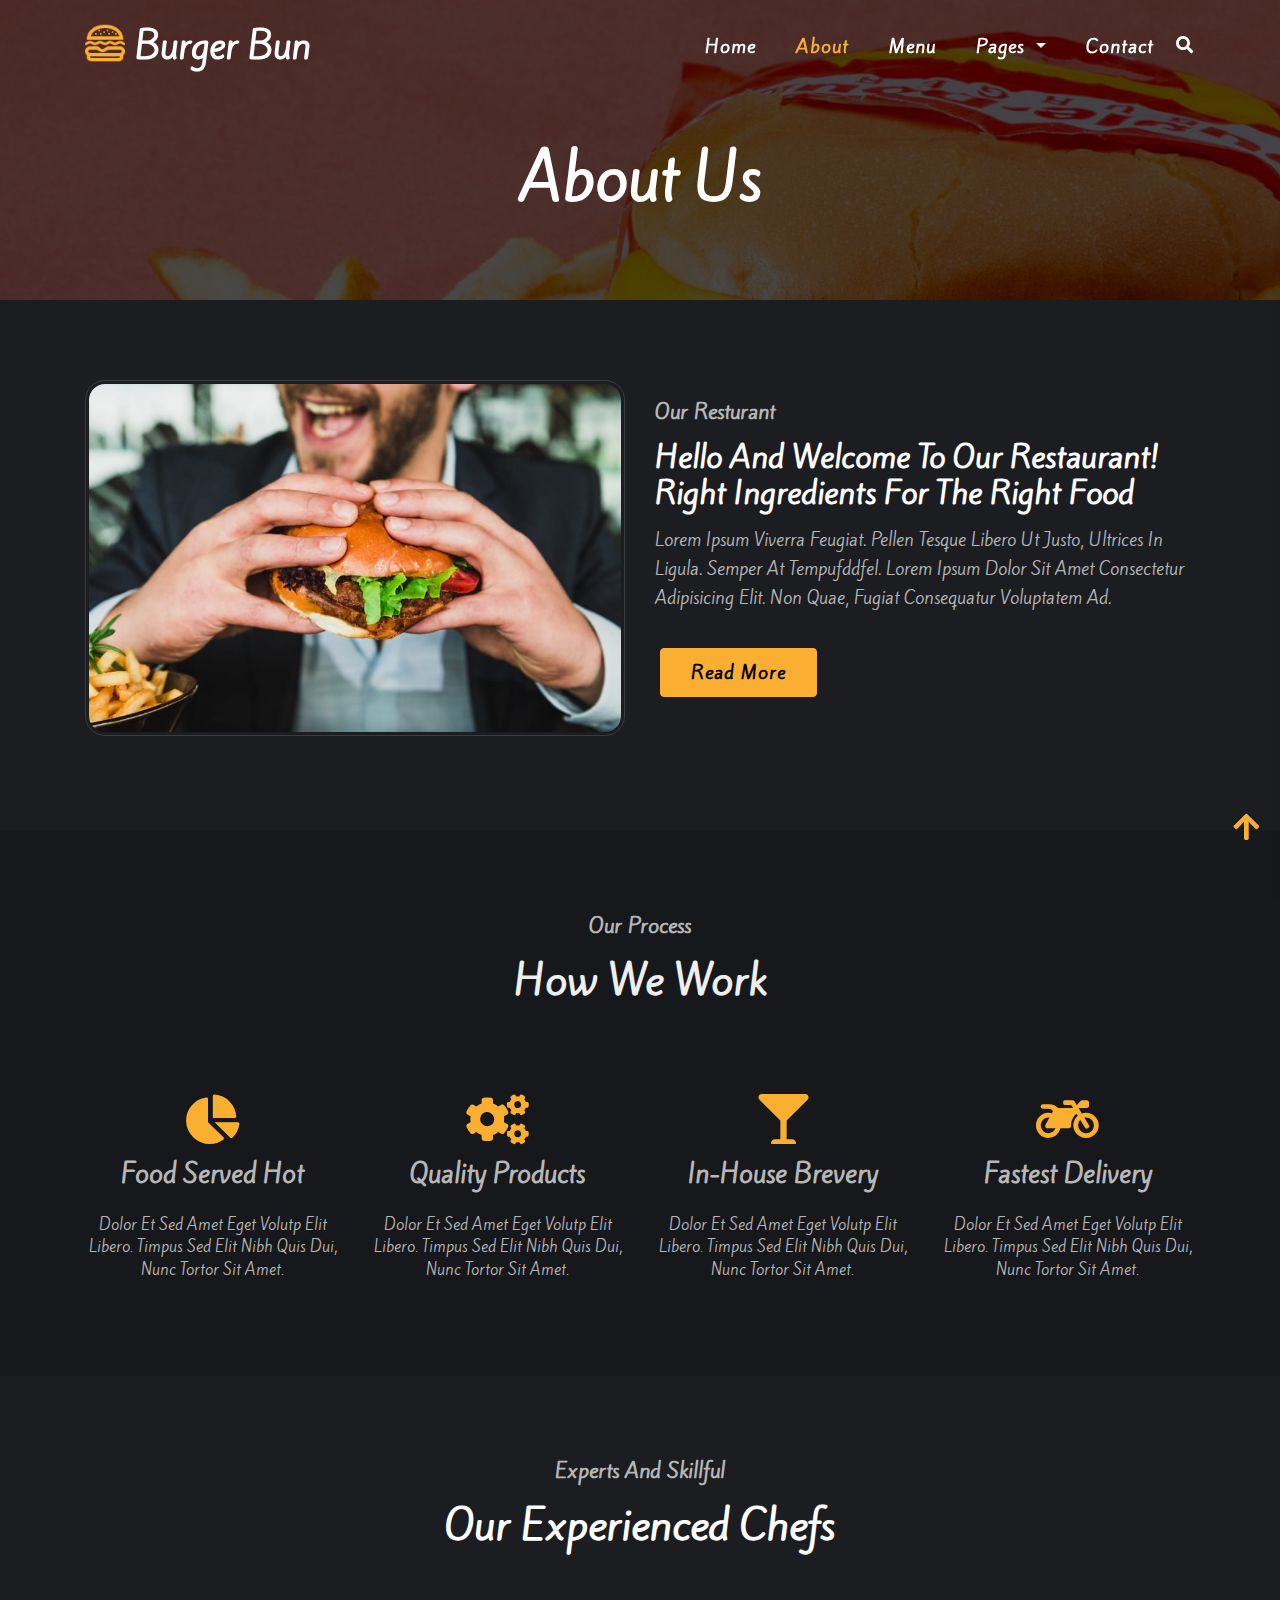
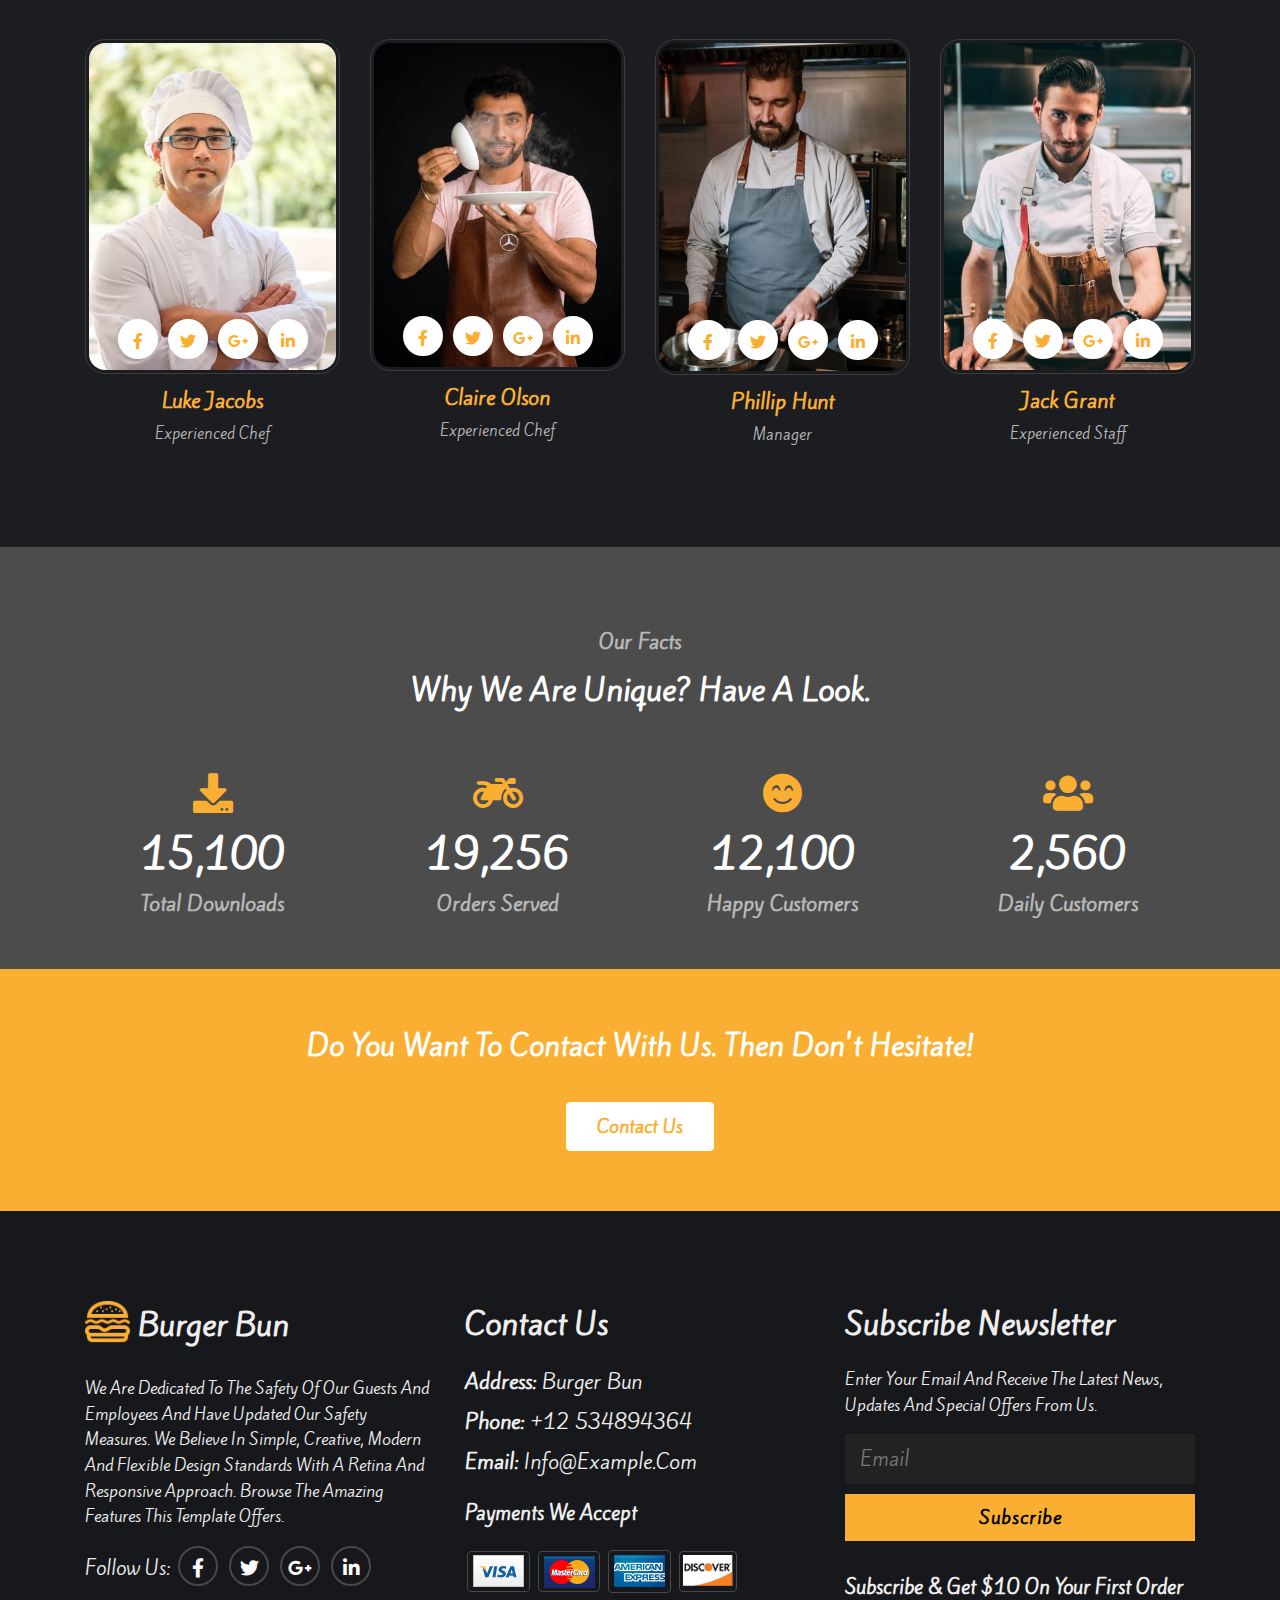
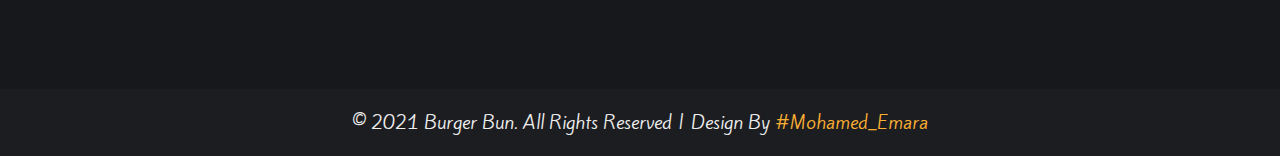
==== about.html @ 77341192 "project" ====
<!DOCTYPE html>
<html lang="en">

<head>
    <meta charset="UTF-8">
    <meta name="viewport" content="width=device-width,initial-scale=1,minimum-scale=1,maximum-scale=1,user-scalable=no" />
    <link rel="shortcut icon" href="img/burger.png" />
    <link rel="stylesheet" href="https://fonts.googleapis.com/css2?family=Kite+One&display=swap" />
    <link rel="stylesheet" href="css/all.css" />
    <link rel="stylesheet" href="css/bootstrap.min.css" />
    <link rel="stylesheet" href="css/main.css" />
    <link rel="stylesheet" href="css/media.css" />
    <title>Burger Bun</title>
</head>

<body>
    <!-- Start Header -->
    <div class="header header-about">
        <div class="overlay"></div>
        <div class="header-info">
            <nav class="navbar navbar-expand-lg fixed-top">
                <div class="container">
                    <a class="navbar-brand" href="index.html"><img src="img/burger.png" /> Burger Bun</a>
                    <button class="navbar-toggler" type="button" data-toggle="collapse" data-target="#navbarNavDropdown"
                        aria-controls="navbarNavDropdown" aria-expanded="false" aria-label="Toggle navigation">
                        <span class="navbar-toggler-icon"><i class="fas fa-bars fa-fw"></i></span>
                    </button>
                    <div class="collapse navbar-collapse" id="navbarNavDropdown">
                        <ul class="navbar-nav ml-auto">
                            <li class="nav-item">
                                <a class="nav-link" href="index.html">Home</a>
                            </li>
                            <li class="nav-item">
                                <a class="nav-link active" href="about.html">About</a>
                            </li>
                            <li class="nav-item">
                                <a class="nav-link" href="menu.html">Menu</a>
                            </li>
                            <li class="nav-item dropdown">
                                <a class="nav-link dropdown-toggle" href="#" id="navbarDropdownMenuLink" role="button"
                                    data-toggle="dropdown" aria-haspopup="true" aria-expanded="false">
                                    Pages
                                </a>
                                <div class="dropdown-menu" aria-labelledby="navbarDropdownMenuLink">
                                    <a class="dropdown-item" href="posts.html">Blog Posts</a>
                                    <a class="dropdown-item" href="single.html">Blog Single</a>
                                    <a class="dropdown-item" href="error.html">404 Page</a>
                                    <a class="dropdown-item" href="index.html">Landing Page</a>
                                </div>
                            </li>
                            <li class="nav-item">
                                <a class="nav-link" href="contact.html">Contact</a>
                            </li>
                            <span><i class="fas fa-search fa-fw"></i></span>
                        </ul>
                    </div>
                </div>
            </nav>
            <!-- End Navbar -->
            <div class="home-page-about">
                <div class="container">
                    <div class="info-about text-center">
                        <h1>About Us</h1>
                    </div>
                </div>
            </div>
            <!-- End Home Page -->
            <div class="search">
                <div class="info-search">
                    <p>Search here</p>
                    <div class="ser">
                        <input type="search" placeholder="Type Your Search" />
                        <button>Search</button>
                    </div>
                    <span>X</span>
                </div>
            </div>
        </div>
    </div>
    <!-- End Header-->
    <!-- Strat About -->
    <div class="about">
        <div class="container">
            <div class="row">
                <div class="col-xs-12 col-sm-12 col-md-12 col-lg-6">
                    <div class="info-about text-center">
                        <img src="img/about1.jpg" class="img-responsive" />
                    </div>
                </div>
                <div class="col-xs-12 col-sm-12 col-md-12 col-lg-6">
                    <div class="info-about">
                        <div class="text-about">
                            <h5>Our Resturant</h5>
                            <h1>Hello and Welcome to our restaurant! Right Ingredients for the Right Food</h1>
                            <p>Lorem ipsum viverra feugiat. Pellen tesque libero ut justo, ultrices in ligula. Semper at
                                tempufddfel. Lorem ipsum dolor sit amet consectetur adipisicing elit. Non quae, fugiat
                                consequatur voluptatem ad.</p>
                            <button>Read More</button>
                        </div>
                    </div>
                </div>
            </div>
        </div>
    </div>
    <!-- End About -->
    <!-- Start Work -->
    <div class="work text-center">
        <div class="container">
            <div class="text-work">
                <p>Our process</p>
                <h1>How We Work</h1>
            </div>
            <div class="row">
                <div class="col-xs-12 col-sm-12 col-md-6 col-lg-3">
                    <div class="info-work">
                        <i class="fas fa-chart-pie fa-fw"></i>
                        <h2>Food Served Hot</h2>
                        <p>Dolor et sed amet eget volutp elit libero. timpus sed elit nibh quis dui, nunc tortor sit
                            amet.</p>
                    </div>
                </div>
                <div class="col-xs-12 col-sm-12 col-md-6 col-lg-3">
                    <div class="info-work">
                        <i class="fas fa-cogs fa-fw"></i>
                        <h2>Quality Products</h2>
                        <p>Dolor et sed amet eget volutp elit libero. timpus sed elit nibh quis dui, nunc tortor sit
                            amet.</p>
                    </div>
                </div>
                <div class="col-xs-12 col-sm-12 col-md-6 col-lg-3">
                    <div class="info-work">
                        <i class="fas fa-glass-martini fa-fw"></i>
                        <h2>In-House Brevery</h2>
                        <p>Dolor et sed amet eget volutp elit libero. timpus sed elit nibh quis dui, nunc tortor sit
                            amet.</p>
                    </div>
                </div>
                <div class="col-xs-12 col-sm-12 col-md-6 col-lg-3">
                    <div class="info-work">
                        <i class="fas fa-motorcycle fa-fw"></i>
                        <h2>Fastest delivery</h2>
                        <p>Dolor et sed amet eget volutp elit libero. timpus sed elit nibh quis dui, nunc tortor sit
                            amet.</p>
                    </div>
                </div>
            </div>
        </div>
    </div>
    <!-- End Work -->
    <!-- Start Image-Gallery -->
    <div class="image-gallery text-center">
        <div class="container">
            <div class="info">
                <p>Experts and skillful</p>
                <h1>Our Experienced Chefs</h1>
            </div>
            <div class="images">
                <div class="row">
                    <div class="col-xs-12 col-sm-12 col-md-6 col-lg-3">
                        <div class="div-img">
                            <img src="img/team1.jpg" class="img-responsive" />
                            <div class="icon">
                                <i class="fab fa-facebook-f fa-fw"></i>
                                <i class="fab fa-twitter fa-fw"></i>
                                <i class="fab fa-google-plus-g fa-fw"></i>
                                <i class="fab fa-linkedin-in fa-fw"></i>
                            </div>
                        </div>
                        <div class="info-cheff">
                            <h3>Luke jacobs</h3>
                            <p>Experienced Chef</p>
                        </div>
                    </div>
                    <div class="col-xs-12 col-sm-12 col-md-6 col-lg-3">
                        <div class="div-img">
                            <img src="img/team2.jpg" class="img-responsive" />
                            <div class="icon">
                                <i class="fab fa-facebook-f fa-fw"></i>
                                <i class="fab fa-twitter fa-fw"></i>
                                <i class="fab fa-google-plus-g fa-fw"></i>
                                <i class="fab fa-linkedin-in fa-fw"></i>
                            </div>
                        </div>
                        <div class="info-cheff">
                            <h3>Claire olson</h3>
                            <p>Experienced Chef</p>
                        </div>
                    </div>
                    <div class="col-xs-12 col-sm-12 col-md-6 col-lg-3">
                        <div class="div-img">
                            <img src="img/team3.jpg" class="img-responsive" />
                            <div class="icon">
                                <i class="fab fa-facebook-f fa-fw"></i>
                                <i class="fab fa-twitter fa-fw"></i>
                                <i class="fab fa-google-plus-g fa-fw"></i>
                                <i class="fab fa-linkedin-in fa-fw"></i>
                            </div>
                        </div>
                        <div class="info-cheff">
                            <h3>Phillip hunt</h3>
                            <p>Manager</p>
                        </div>
                    </div>
                    <div class="col-xs-12 col-sm-12 col-md-6 col-lg-3">
                        <div class="div-img">
                            <img src="img/team4.jpg" class="img-responsive" />
                            <div class="icon">
                                <i class="fab fa-facebook-f fa-fw"></i>
                                <i class="fab fa-twitter fa-fw"></i>
                                <i class="fab fa-google-plus-g fa-fw"></i>
                                <i class="fab fa-linkedin-in fa-fw"></i>
                            </div>
                        </div>
                        <div class="info-cheff">
                            <h3>Jack grant</h3>
                            <p>Experienced Staff</p>
                        </div>
                    </div>
                </div>
            </div>
        </div>
    </div>
    <!-- End Image-Gallery -->
    <!-- Start Background About -->
    <div class="bg-about text-center">
        <div class="overlay"></div>
        <div class="container">
            <div class="info-bg-about">
                <p>Our facts</p>
                <h1>Why we are unique? Have a look.</h1>
            </div>
            <div class="row">
                <div class="col-xs-6 col-sm-6 col-md-6 col-lg-3">
                    <div class="text-num">
                        <i class="fas fa-download fa-fw"></i>
                        <span>15,100</span>
                        <p>Total Downloads</p>
                    </div>
                </div>
                <div class="col-xs-6 col-sm-6 col-md-6 col-lg-3">
                    <div class="text-num">
                        <i class="fas fa-motorcycle fa-fw"></i>
                        <span>19,256</span>
                        <p>Orders Served</p>
                    </div>
                </div>
                <div class="col-xs-6 col-sm-6 col-md-6 col-lg-3">
                    <div class="text-num">
                        <i class="fas fa-smile-beam fa-fw"></i>
                        <span>12,100</span>
                        <p>Happy Customers</p>
                    </div>
                </div>
                <div class="col-xs-6 col-sm-6 col-md-6 col-lg-3">
                    <div class="text-num">
                        <i class="fas fa-users fa-fw"></i>
                        <span>2,560</span>
                        <p>Daily Customers</p>
                    </div>
                </div>
            </div>
        </div>
    </div>
    <!-- End Background About -->
    <!-- Start Text Contact -->
    <div class="text-contact text-center">
        <div class="container">
            <div class="info">
                <h1>Do You want to Contact with us. Then Don't Hesitate!</h1>
                <button><a href="contact.html">Contact Us</a></button>
            </div>
        </div>
    </div>
    <!-- End Text Contact -->
    <!-- Start Grid9 -->
    <div class="grid9">
        <div class="container">
            <div class="row">
                <div class="col-xs-12 col-sm-12 col-md-12 col-lg-4">
                    <div class="section">
                        <h1><img src="img/burger.png" /> Burger Bun</h1>
                        <p>We are dedicated to the safety of our guests and employees and have
                            updated our safety
                            measures. We believe in Simple, Creative, Modern and Flexible Design
                            Standards with a
                            Retina
                            and Responsive Approach. Browse the amazing Features this template
                            offers.</p>
                        <p>
                            Follow us:
                            <i class="fab fa-facebook-f fa-fw"></i>
                            <i class="fab fa-twitter fa-fw"></i>
                            <i class="fab fa-google-plus-g fa-fw"></i>
                            <i class="fab fa-linkedin-in fa-fw"></i>
                        </p>
                    </div>
                </div>
                <div class="col-xs-12 col-sm-12 col-md-6 col-lg-4">
                    <div class="section">
                        <h1>Contact Us</h1>
                        <ul class="list-unstyled contact">
                            <li><strong>Address:</strong> Burger Bun</li>
                            <li><strong>Phone:</strong> +12 534894364</li>
                            <li><strong>Email:</strong> info@example.com</li>
                        </ul>
                        <h3>Payments we accept</h3>
                        <img src="img/pay1.png" class="img-pay" />
                        <img src="img/pay2.png" class="img-pay" />
                        <img src="img/pay3.png" class="img-pay" />
                        <img src="img/pay4.png" class="img-pay" />
                    </div>
                </div>
                <div class="col-xs-12 col-sm-12 col-md-6 col-lg-4">
                    <div class="section">
                        <h1>Subscribe Newsletter</h1>
                        <p>Enter your email and receive the latest news, updates and special offers
                            from us.</p>
                        <input type="text" placeholder="Email" />
                        <button>Subscribe</button>
                        <h3>Subscribe & Get $10 on Your First Order</h3>
                    </div>
                </div>
            </div>
        </div>
    </div>
    <!-- End Grid9 -->
    <!-- Start Footer -->
    <div class="footer text-center">
        <div class="container">
            <p>© 2021 Burger Bun. All rights reserved | Design by <span>#Mohamed_Emara</span></p>
        </div>
    </div>
    <!-- End Footer -->
    <!-- Start ScrollTop -->
    <div id="scrolltop">
        <i class="fas fa-arrow-up fa-fw"></i>
    </div>
    <!-- End ScrollTop -->
    <script src="js/jquery-3.4.1.min.js"></script>
    <script src="js/bootstrap.min.js"></script>
    <script src="js/custom.js"></script>
    <script src="js/jquery.nicescroll.min.js"></script>
</body>

</html>
---- css/main.css ----
/*  ================================
    Start The Beginning Of The Rules
    ================================ */

:root {
    --main-color: #fbaf32
}

body {
    text-transform: capitalize;
    font-family: 'Kite One'
}

/*  ==============================
    End The Beginning Of The Rules
    ============================== */

/* Start Header */

.header {
    background: url('../img/banner.jpg');
    background-size: cover;
    min-height: 660px;
    position: relative
}

.header .overlay {
    background-color: rgba(0, 0, 0, .7);
    position: absolute;
    top: 0;
    left: 0;
    width: 100%;
    height: 100%
}

.header .header-info {
    position: relative;
    z-index: 2
}

/* Start Navbar */

.header .header-info .navbar {
    background: transparent !important;
    padding: 20px 0
}

.header .header-info .navbar .navbar-brand img {
    max-width: 40px;
    position: relative;
    top: -7px;
    display: inline-block
}

.header .header-info .navbar .navbar-brand, .header .header-info .navbar .navbar-brand:hover, .header .header-info .navbar .navbar-brand:focus {
    font-size: 35px;
    color: #fff;
    padding: 0;
    font-weight: bold
}

.header .header-info .navbar .navbar-nav .nav-link, .header .header-info .navbar .navbar-nav .nav-link:focus {
    color: #fff;
    padding: 0 !important;
    font-size: 18px;
    margin: 0 20px;
    font-weight: bold;
    letter-spacing: 1px;
    transition: all .5s ease-in-out
}

.header .header-info .dropdown-menu {
    background-color: #222;
    z-index: 3;
    margin: 15px 0 0;
    padding: 10px 7px;
    min-width: 170px;
    border: 1px solid #3c3c3c;
    border-radius: 5px
}

.header .header-info .dropdown-menu:before {
    content: ' ';
    position: absolute;
    top: -20px;
    left: 40px;
    border-color: transparent transparent #222 transparent;
    border-style: solid;
    border-width: 10px
}

.header .header-info .dropdown-menu .dropdown-item {
    padding: 7px !important;
    color: #fff;
    font-weight: bold;
    background: none;
    letter-spacing: 1px;
    transition: all .5s ease-in-out
}

.header .header-info .navbar .nav-link:hover, .header .header-info .dropdown-menu:hover, .header .header-info .dropdown-menu .dropdown-item:hover {
    color: var(--main-color)
}

.header .header-info .navbar .navbar-nav .nav-item .active {
    color: var(--main-color)
}

.header .header-info .navbar span i {
    color: #fff;
    font-size: 17px;
    cursor: pointer
}

.header .header-info .navbar .navbar-toggler, .header .header-info .navbar .navbar-toggler:focus {
    outline: none !important;
    border: 2px solid var(--main-color) !important
}

.header .header-info .navbar .navbar-toggler .navbar-toggler-icon i {
    color: #fff;
    line-height: 30px;
    font-size: 20px
}

.header .header-info .scrolled {
    background: #1c1d21 !important
}

.header .search {
    position: fixed;
    top: 0;
    left: 0;
    width: 100%;
    height: 100%;
    background-color: rgba(0, 0, 0, .5);
    z-index: 9999;
    display: none
}

.header .search .info-search {
    background-color: #1c1d21;
    margin: 150px auto;
    width: 500px;
    padding: 40px;
    border-radius: 7px
}

.header .search .info-search p {
    color: #fff;
    font-weight: bold;
    font-size: 25px;
    letter-spacing: 1px;
    text-align: left
}

.header .search .ser {
    border: 1px solid #383838;
    border-radius: 5px;
    max-width: 404px;
    overflow: hidden
}

.header .search .info-search {
    position: relative
}

.header .search .info-search input {
    border: 0;
    padding: 10px 15px;
    width: 272px;
    font-size: 20px;
    background-color: #222;
    color: #fff;
    outline: none
}

.header .search .info-search button {
    background: var(--main-color);
    color: #000;
    font-size: 20px;
    border: 0;
    padding: 10px 30px;
    outline: none;
    letter-spacing: 1px
}

.header .search .info-search span {
    display: block;
    position: absolute;
    top: 0;
    right: 0;
    color: #fff;
    background-color: var(--main-color);
    width: 25px;
    height: 25px;
    line-height: 25px;
    text-align: center;
    border-radius: 50px;
    font-weight: bold;
    cursor: pointer
}

/* End Navbar */

/* Start Home Page */

.home-page {
    padding: 100px 0;
    color: #fff
}

.home-page .info h5 {
    font-size: 30px;
    margin: 0 0 20px
}

.home-page .info h1 {
    margin: 10px 0;
    font-weight: bold;
    font-size: 60px
}

.home-page .info p {
    margin-top: 15px;
    font-size: 18px;
    line-height: 1.7;
    max-width: 50%
}

.home-page .info .button {
    margin-top: 40px
}

.home-page .info .button button {
    background: transparent;
    color: var(--main-color);
    font-size: 18px;
    border: 1px solid var(--main-color);
    padding: 10px 30px;
    outline: none;
    margin: 0 5px;
    letter-spacing: 1px;
    border-radius: 4px;
    transition: all .5s ease-in-out
}

.home-page .info .button button:hover {
    background-color: var(--main-color);
    color: #000
}

.home-page .info .button .active, .home-page .info .button .active:hover {
    background-color: var(--main-color);
    color: #000
}

/* End Header */

/* Start grid2 */

.grid2 {
    background-color: #1c1d21;
    padding: 80px 0;
    color: #fff
}

.grid2 .info-grid2 {
    margin-bottom: 15px
}

.grid2 .info-grid2 img {
    max-width: 100%;
    display: block;
    border-radius: 20px;
    border: 1px solid #3c3c3c;
    padding: 3px
}

.grid2 .info-grid2 .text-grid2 {
    margin-top: 20px
}

.grid2 .info-grid2 .text-grid2 h5 {
    font-size: 25px
}

.grid2 .info-grid2 .text-grid2 h1 {
    margin: 15px 0;
    font-weight: bold;
    font-size: 35px
}

.grid2 .info-grid2 .text-grid2 h1 span {
    color: var(--main-color)
}

.grid2 .info-grid2 .text-grid2 h5, .grid2 .info-grid2 .text-grid2 p {
    color: #b7b7b7;
    margin: 0
}

.grid2 .info-grid2 .text-grid2 p {
    font-size: 20px
}

.grid2 .info-grid2 .text-grid2 button {
    display: block;
    background-color: var(--main-color);
    color: #000;
    font-size: 18px;
    border: 1px solid var(--main-color);
    padding: 10px 30px;
    outline: none;
    margin: 25px 5px 0;
    letter-spacing: 1px;
    border-radius: 4px;
    font-weight: bold
}

/* End grid2 */

/* Start grid3 */

.grid3 {
    background-color: #17181b;
    padding: 80px 0
}

.grid3 .info-grid3 {
    margin-bottom: 15px;
    margin-top: 15px;
    border: 1px solid #3c3c3c;
    color: #b7b7b7;
    padding: 30px 25px;
    border-radius: 20px;
    background-color: #1c1d21;
    cursor: pointer;
    transition: all .5s ease-in-out
}

.grid3 .info-grid3:hover {
    margin-top: -15px
}

.grid3 .info-grid3 img {
    display: block;
    max-width: 100%;
    margin: auto
}

.grid3 .info-grid3 h2, .grid3 .info-grid3 span {
    color: #eee
}

.grid3 .info-grid3 h2 {
    margin: 15px 0;
    font-size: 25px
}

.grid3 .info-grid3 p {
    margin: 0 0 20px;
    font-size: 15px
}

.grid3 .info-grid3 span {
    font-weight: bold;
    font-size: 18px;
    letter-spacing: 1px
}

/* End grid3 */

/* Start grid4 */

.grid4 {
    background-color: #1c1d21;
    padding: 80px 0;
    color: #fff
}

.grid4 .info-grid4 {
    margin-bottom: 15px
}

.grid4 .info-grid4 .section {
    margin-bottom: 40px;
    margin-top: 40px
}

.grid4 .info-grid4 .section i {
    color: var(--main-color);
    font-size: 25px;
    margin-right: 15px
}

.grid4 .info-grid4 .section h4 {
    font-weight: bold
}

.grid4 .info-grid4 .section p {
    color: #eee;
    font-size: 15px;
    line-height: 1.7
}

.grid4 .info-grid4 img {
    max-width: 100%;
    display: block
}

/* End grid4 */

/* Start Grid5 */

.grid5 {
    background: url('../img/bg.jpg') fixed;
    background-size: cover;
    min-height: 400px;
    position: relative
}

.grid5 .overlay {
    background-color: rgba(0, 0, 0, .7);
    position: absolute;
    top: 0;
    left: 0;
    width: 100%;
    height: 100%
}

.grid5 .info-grid5 {
    position: relative;
    z-index: 1;
    padding: 80px 0
}

.grid5 .info-grid5 p {
    font-size: 40px;
    color: #fff;
    font-weight: bold;
    margin: 0
}

.grid5 .info-grid5 h3 {
    color: #fff;
    font-size: 30px;
    margin: 40px 0
}

.grid5 .info-grid5 h3 span {
    color: var(--main-color)
}

.grid5 .info-grid5 .button {
    margin-top: 40px
}

.grid5 .info-grid5 .button button {
    background: transparent;
    color: var(--main-color);
    font-size: 18px;
    border: 1px solid var(--main-color);
    padding: 10px 30px;
    outline: none;
    margin: 0 5px;
    letter-spacing: 1px;
    border-radius: 4px;
    transition: all .5s ease-in-out
}

.grid5 .info-grid5 .button button:hover {
    background-color: var(--main-color);
    color: #000
}

.grid5 .info-grid5 .button .active, .grid5 .info-grid5 .button .active:hover {
    background-color: var(--main-color);
    color: #000
}

/* End Grid5 */

/* Start Grid6 */

.grid6 {
    background-color: #1c1d21;
    padding: 80px 0;
    color: #fff
}

.grid6 .info-grid6 {
    margin-bottom: 50px
}

.grid6 .info-grid6 p {
    margin: 0;
    font-size: 25px
}

.grid6 .info-grid6 h1 {
    font-weight: bold;
    margin: 15px 0
}

.grid6 .img-grid6 .images {
    margin-bottom: 20px
}

.grid6 .img-grid6 .images img {
    max-width: 100%;
    border-radius: 10px;
    border: 1px solid#464646;
    padding: 4px;
    cursor: pointer
}

/* End Grid6 */

/* Start grid7 */

.grid7 {
    background-color: #17181b;
    padding: 80px 0;
    color: #eee
}

.grid7 .text-grid7 {
    margin-bottom: 40px
}

.grid7 .text-grid7 p {
    margin: 0;
    font-size: 25px
}

.grid7 .text-grid7 h1 {
    font-weight: bold;
    margin: 15px 0
}

.grid7 .info-grid7 {
    margin-top: 50px;
    margin-bottom: 15px;
    color: #b7b7b7
}

.grid7 .info-grid7 i {
    color: var(--main-color);
    font-size: 50px
}

.grid7 .info-grid7 h2 {
    margin: 15px 0;
    font-size: 25px;
    font-weight: bold
}

.grid7 .info-grid7 p {
    margin: 25px 0 15px;
    font-size: 15px
}

/* End grid7 */

/* Start grid8 */

.grid8 {
    background-color: #1c1d21;
    padding: 80px 0;
    color: #fff
}

.grid8 .info-grid8 {
    margin-bottom: 15px
}

.grid8 .info-grid8 .text-grid8 {
    margin-top: 20px
}

.grid8 .info-grid8 .text-grid8 h5 {
    font-size: 23px
}

.grid8 .info-grid8 .text-grid8 h1 {
    margin: 20px 0;
    font-weight: bold;
    font-size: 35px
}

.grid8 .info-grid8 .text-grid8 h1 span {
    color: var(--main-color)
}

.grid8 .info-grid8 .text-grid8 h5, .grid8 .info-grid8 .text-grid8 p {
    color: #b7b7b7;
    margin: 0
}

.grid8 .info-grid8 .text-grid8 p {
    font-size: 16px
}

.grid8 .info-grid8 .imag {
    margin: 20px 0
}

.grid8 .info-grid8 .imag img {
    display: inline-block;
    width: 180px;
    border-radius: 0;
    margin: 0 5px;
    cursor: pointer
}

.grid8 .info-grid8 span {
    border: 2px solid #eee;
    border-radius: 50px;
    display: block;
    width: 40px;
    height: 40px;
    line-height: 38px;
    text-align: center;
    font-weight: bold;
    font-size: 19px
}

.grid8 .info-grid8 .form {
    margin: 20px 0
}

.grid8 .info-grid8 .form h4 {
    font-weight: bold;
    font-size: 22px;
    margin: 0 0 15px
}

.grid8 .info-grid8 .form input {
    border: 0;
    padding: 10px 15px;
    width: 280px;
    font-size: 20px;
    background-color: #222;
    color: #fff;
    outline: none
}

.grid8 .info-grid8 button {
    background-color: var(--main-color);
    border: 0;
    color: #000;
    font-size: 18px;
    padding: 10px 15px;
    outline: none;
    letter-spacing: 1px;
    font-weight: bold
}

.grid8 .info-grid8 img {
    max-width: 100%;
    display: block;
    border-radius: 20px;
    border: 1px solid #3c3c3c;
    padding: 3px;
    margin-top: 20px
}

/* End grid8 */

/* Start grid9 */

.grid9 {
    background-color: #17181b;
    padding: 80px 0 50px;
    color: #eee
}

.grid9 .section {
    margin-bottom: 40px
}

.grid9 .section h1 {
    font-weight: bold;
    margin: 15px 0 25px;
    font-size: 30px
}

.grid9 .section h1 img {
    width: 45px;
    position: relative;
    top: -7px
}

.grid9 .section p {
    line-height: 1.6;
    font-size: 16px
}

.grid9 .section p:last-child {
    font-size: 19px
}

.grid9 .section p i {
    background-color: transparent;
    border: 2px solid #484848;
    width: 40px;
    height: 40px;
    line-height: 40px;
    margin: 0 3px;
    border-radius: 50px;
    cursor: pointer;
    transition: all .5s ease-in-out;
    color: #fff
}

.grid9 .section p i:hover {
    background-color: var(--main-color);
    border: 2px solid var(--main-color)
}

.grid9 .section ul {
    margin: 0 0 25px;
    padding: 0
}

.grid9 .section .contact li {
    display: block;
    margin: 10px 0;
    font-size: 20px
}

.grid9 .section h3 {
    font-weight: bold;
    margin: 25px 0;
    font-size: 19px
}

.grid9 .section .img-pay {
    border: 1px solid #484848;
    padding: 3px;
    display: inline-block;
    margin: 0 2px;
    border-radius: 4px;
    cursor: pointer
}

.grid9 .section input {
    border: 0;
    padding: 10px 15px;
    width: 100%;
    font-size: 20px;
    background-color: #222;
    color: #fff;
    outline: none
}

.grid9 .section button {
    background-color: var(--main-color);
    border: 0;
    color: #000;
    font-size: 18px;
    padding: 10px 15px;
    outline: none;
    letter-spacing: 1px;
    font-weight: bold;
    width: 100%;
    margin: 10px 0
}

/* End grid9 */

/* Start Footer */

.footer {
    background-color: #1c1d21;
    padding: 20px 0;
    color: #eee
}

.footer p {
    font-size: 18px;
    margin: 0
}

.footer p span {
    color: var(--main-color)
}

/* End Footer */

/* Start ScrollTop */

#scrolltop {
    color: var(--main-color);
    position: fixed;
    right: 15px;
    bottom: 50px;
    font-size: 30px;
    cursor: pointer;
    z-index: 3
}

/* End ScrollTop */

/* End Home Page */

/* Start Page About */

.header-about {
    background: url('../img/blogsingle.jpg') fixed;
    background-size: cover;
    min-height: 300px;
    position: relative
}

.header-about .overlay {
    background-color: rgba(0, 0, 0, .7);
    position: absolute;
    top: 0;
    left: 0;
    width: 100%;
    height: 100%
}

.header-about .header-info {
    position: relative;
    z-index: 2
}

.header-about .home-page-about {
    color: #fff;
    padding: 50px 0
}

.header-about .home-page-about .info-about h1 {
    font-size: 60px;
    font-weight: bold;
    margin: 0
}

.about {
    padding: 80px 0;
    background-color: #1c1d21;
    color: #fff
}

.about .info-about {
    margin-bottom: 15px
}

.about .info-about img {
    max-width: 100%;
    display: block;
    border-radius: 20px;
    border: 1px solid #3c3c3c;
    padding: 3px
}

.about .info-about .text-about {
    margin-top: 20px
}

.about .info-about .text-about h5 {
    font-size: 20px;
    font-weight: bold
}

.about .info-about .text-about h1 {
    margin: 15px 0;
    font-weight: bold;
    font-size: 30px
}

.about .info-about .text-about h1 span {
    color: var(--main-color)
}

.about .info-about .text-about h5, .about .info-about .text-about p {
    color: #b7b7b7;
    margin: 0
}

.about .info-about .text-about p {
    font-size: 17px;
    line-height: 1.7
}

.about .info-about .text-about button {
    display: block;
    background-color: var(--main-color);
    color: #000;
    font-size: 18px;
    border: 1px solid var(--main-color);
    padding: 10px 30px;
    outline: none;
    margin: 35px 5px 0;
    letter-spacing: 1px;
    border-radius: 4px;
    font-weight: bold
}

.work {
    background-color: #17181b;
    padding: 80px 0;
    color: #eee
}

.work .text-work {
    margin-bottom: 40px
}

.work .text-work p {
    margin: 0;
    font-size: 20px;
    font-weight: bold;
    color: #b7b7b7
}

.work .text-work h1 {
    font-weight: bold;
    margin: 15px 0;
    font-size: 40px
}

.work .info-work {
    margin-top: 50px;
    margin-bottom: 15px;
    color: #b7b7b7
}

.work .info-work i {
    color: var(--main-color);
    font-size: 50px
}

.work .info-work h2 {
    margin: 15px 0;
    font-size: 25px;
    font-weight: bold
}

.work .info-work p {
    margin: 25px 0 15px;
    font-size: 15px
}

.image-gallery {
    padding: 80px 0;
    background-color: #1c1d21
}

.image-gallery .info {
    margin-bottom: 40px
}

.image-gallery .info p {
    margin: 0;
    font-size: 20px;
    font-weight: bold;
    color: #b7b7b7
}

.image-gallery .info h1 {
    font-weight: bold;
    margin: 15px 0;
    font-size: 40px;
    color: #fff
}

.image-gallery .images {
    padding-top: 50px
}

.image-gallery .images .div-img {
    position: relative;
    transition: all .5s ease-in-out;
    margin-bottom: 15px
}

.image-gallery .images .div-img img {
    max-width: 100%;
    display: block;
    border-radius: 20px;
    border: 1px solid #3c3c3c;
    padding: 3px;
    display: inline-block;
    text-align: center
}

.image-gallery .images .div-img .icon {
    position: absolute;
    bottom: 15px;
    right: 10px;
    left: 10px
}

.image-gallery .images .div-img .icon i {
    background-color: #fff;
    border: 2px solid #fff;
    width: 40px;
    height: 40px;
    line-height: 40px;
    margin: 0 3px;
    border-radius: 50px;
    cursor: pointer;
    transition: all .5s ease-in-out;
    color: var(--main-color)
}

.image-gallery .images .div-img .icon i:hover {
    background-color: var(--main-color);
    border: 2px solid var(--main-color);
    color: #fff
}

.image-gallery .images .info-cheff {
    margin-bottom: 20px
}

.image-gallery .images .info-cheff h3 {
    color: var(--main-color);
    font-size: 20px;
    margin: 0 0 10px;
    font-weight: bold
}

.image-gallery .images .info-cheff p {
    margin: 0;
    font-size: 15px;
    color: #b7b7b7
}

.bg-about {
    background: url('../img/bg.jpg') fixed;
    background-size: cover;
    min-height: 400px;
    position: relative
}

.bg-about .overlay {
    background-color: rgba(0, 0, 0, .7);
    position: absolute;
    top: 0;
    left: 0;
    width: 100%;
    height: 100%
}

.bg-about .info-bg-about {
    position: relative;
    z-index: 1;
    padding: 80px 0 50px
}

.bg-about .info-bg-about p {
    margin: 0;
    font-size: 20px;
    font-weight: bold;
    color: #b7b7b7
}

.bg-about .info-bg-about h1 {
    font-weight: bold;
    margin: 15px 0;
    font-size: 30px;
    color: #fff
}

.bg-about .text-num {
    margin: auto;
    padding: 0 0 50px
}

.bg-about .text-num i {
    color: var(--main-color);
    font-size: 40px
}

.bg-about .text-num span {
    display: block;
    color: #fff;
    font-size: 40px;
    margin: 10px 0 5px;
    font-weight: bold
}

.bg-about .text-num p {
    margin: 0;
    font-size: 20px;
    font-weight: bold;
    color: #b7b7b7
}

.text-contact {
    padding: 60px 0;
    color: #fff;
    background-color: var(--main-color)
}

.text-contact .info h1 {
    font-weight: bold;
    margin: 0 0 40px;
    font-size: 28px;
    color: #fff
}

.text-contact .info button {
    background-color: #fff;
    font-size: 18px;
    border: 1px solid #fff;
    padding: 10px 30px;
    outline: none;
    border-radius: 4px;
    font-weight: bold
}

.text-contact .info button a {
    text-decoration: none;
    color: var(--main-color);
    transition: all .5s ease-in-out
}

.text-contact .info button:hover a {
    color: #000
}

/* End Page About */

/* Start Page Menu */

.header-menu {
    background: url('../img/blogsingle.jpg') fixed;
    background-size: cover;
    min-height: 300px;
    position: relative
}

.header-menu .overlay {
    background-color: rgba(0, 0, 0, .7);
    position: absolute;
    top: 0;
    left: 0;
    width: 100%;
    height: 100%
}

.header-menu .header-info {
    position: relative;
    z-index: 2
}

.header-menu .home-page-menu {
    color: #fff;
    padding: 50px 0
}

.header-menu .home-page-menu .info-menu h1 {
    font-size: 60px;
    font-weight: bold;
    margin: 0
}

.menu {
    padding: 80px 0;
    background-color: #1c1d21;
    color: #fff
}

.menu .info-text .tabs {
    margin: 0;
    padding: 0
}

.menu .info-text .tabs li {
    display: inline-block;
    border: 1px solid #3c3c3c;
    padding: 7px 15px;
    margin: 0 10px;
    border-radius: 5px;
    cursor: pointer;
    transition: all .5s ease-in-out;
    font-weight: bold
}

.menu .info-text .tabs li:hover {
    background-color: var(--main-color);
    border: 1px solid var(--main-color)
}

.menu .info-text .tabs li.active {
    background-color: var(--main-color);
    border: 1px solid var(--main-color)
}

.menu .list-menu {
    padding-top: 80px
}

.menu .list-menu>div:not(.tapOne) {
    display: none
}

.menu .list-menu .text-menu {
    margin: 0 40px 0 0;
    padding: 50px 0 0
}

.menu .list-menu .text-menu li {
    display: block;
    margin: 20px 0;
    position: relative
}

.menu .list-menu .text-menu li h2 {
    font-size: 25px;
    font-weight: bold;
    margin: 0;
    padding: 15px 0;
    border-bottom: 3px dotted #8c8c8c
}

.menu .list-menu .text-menu li p {
    font-size: 18px;
    padding: 10px 0 0;
    color: #c1c0c0
}

.menu .list-menu .text-menu li span {
    display: inline-block;
    position: absolute;
    top: 20px;
    right: 0;
    font-size: 18px;
    color: var(--main-color)
}

.menu .list-menu .img-menu {
    margin: 0 40px 0;
}

.menu .list-menu .img-menu img {
    max-width: 100%
}

/* End Page Menu */

/* Start Page Error */

.header-error {
    background: url('../img/blogsingle.jpg') fixed;
    background-size: cover;
    min-height: 300px;
    position: relative
}

.header-error .overlay {
    background-color: rgba(0, 0, 0, .7);
    position: absolute;
    top: 0;
    left: 0;
    width: 100%;
    height: 100%
}

.header-error .header-info {
    position: relative;
    z-index: 2
}

.header-error .home-page-error {
    color: #fff;
    padding: 50px 0
}

.header-error .home-page-error .info-error h1 {
    font-size: 80px;
    font-weight: bold;
    margin: 0
}

.error {
    padding: 80px 0;
    background-color: #1c1d21;
    color: #fff
}

.error .info h1 {
    font-size: 100px;
    font-weight: bold;
    margin: 0 0 15px;
    color: var(--main-color)
}

.error .info h3 {
    font-size: 30px;
    font-weight: bold;
    margin: 0 0 30px
}

.error .info p {
    margin: 10px auto 30px;
    font-size: 18px;
    max-width: 600px;
    line-height: 1.7
}

.error .info button {
    display: block;
    background-color: var(--main-color);
    font-size: 18px;
    border: 1px solid var(--main-color);
    padding: 10px 30px;
    outline: none;
    margin: auto;
    letter-spacing: 1px;
    border-radius: 4px;
    font-weight: bold
}

.error .info button a {
    text-decoration: none;
    color: #000
}

/* End Page Error */

/* Start Page Blog Posts */

.header-posts {
    background: url('../img/blogsingle.jpg') fixed;
    background-size: cover;
    min-height: 300px;
    position: relative
}

.header-posts .overlay {
    background-color: rgba(0, 0, 0, .7);
    position: absolute;
    top: 0;
    left: 0;
    width: 100%;
    height: 100%
}

.header-posts .header-info {
    position: relative;
    z-index: 2
}

.header-posts .header-info {
    position: relative;
    z-index: 2
}

.header-posts .home-page-posts {
    color: #fff;
    padding: 50px 0
}

.header-posts .home-page-posts .info-posts h1 {
    font-size: 60px;
    font-weight: bold;
    margin: 0
}

.posts {
    padding: 100px 0;
    background-color: #1c1d21;
    color: #fff
}

.posts .img-post {
    margin-bottom: 50px
}

.posts .img-post img {
    max-width: 100%;
    display: block;
    border: 1px solid #3c3c3c;
    padding: 3px;
    border-radius: 10px;
    margin-bottom: 5px
}

.posts .img-post span {
    margin: 0 5px;
    display: inline-block;
    font-size: 15px
}

.posts .img-post h3 {
    font-weight: bold;
    margin: 15px 0 0;
    font-size: 22px;
    line-height: 1.7
}

.posts .img-post p {
    margin: 20px 0 0;
    font-size: 18px
}

.posts .img-post p i {
    position: relative;
    top: 2px;
    left: 7px;
    color: var(--main-color)
}

.posts .img-post h3, .posts .img-post p {
    cursor: pointer;
    transition: all .5s ease-in-out
}

.posts .img-post h3:hover, .posts .img-post p:hover {
    color: var(--main-color)
}

.posts .num-page {
    padding: 0;
    margin: 40px 0 0
}

.posts .num-page li {
    display: inline-block;
    width: 50px;
    height: 50px;
    line-height: 50px;
    margin: 0 5px;
    border: 1px solid #3c3c3c;
    color: #b3b3b3;
    border-radius: 50px;
    cursor: pointer;
    transition: all .5s ease-in-out
}

.posts .num-page li.active {
    background-color: var(--main-color);
    font-weight: bold;
    color: #fff
}

.posts .num-page li.nxt {
    width: 65px
}

.posts .num-page li:hover {
    border: 1px solid var(--main-color)
}

/* End Page Blog Posts */

/* Start Page Blog Single */

.header-single {
    background: url('../img/blogsingle.jpg') fixed;
    background-size: cover;
    min-height: 300px;
    position: relative
}

.header-single .overlay {
    background-color: rgba(0, 0, 0, .7);
    position: absolute;
    top: 0;
    left: 0;
    width: 100%;
    height: 100%
}

.header-single .header-info {
    position: relative;
    z-index: 2
}

.header-single .header-info {
    position: relative;
    z-index: 2
}

.header-single .home-page-single {
    color: #fff;
    padding: 50px 0
}

.header-single .home-page-single .info-single h1 {
    font-size: 60px;
    font-weight: bold;
    margin: 0
}

.single {
    padding: 80px 0;
    background-color: #1c1d21;
    color: #fff
}

.single .info-single .img img {
    max-width: 100%;
    display: block;
    border: 1px solid #3c3c3c;
    padding: 3px;
    border-radius: 10px;
    margin-bottom: 10px
}

.single .info-single .img h2 {
    font-weight: bold;
    margin: 15px 0
}

.single .info-single .img span {
    margin: 0 5px 20px;
    display: inline-block;
    font-size: 18px
}

.single .info-single .img p {
    margin: 0 0 30px;
    line-height: 2
}

.single .info-single .img .blocked-div {
    background-color: #17181b;
    color: #fff;
    padding: 25px;
    border-left: 5px solid var(--main-color);
    margin: 50px 0
}

.single .info-single .img .blocked-div h2 {
    font-weight: bold;
    margin: 0;
    line-height: 1.7;
    font-size: 25px
}

.single .info-single .img .blocked-div p {
    margin: 20px 0 10px;
    font-size: 25px;
    font-weight: bold;
    color: #b7b7b7
}

.single .info-single .img .blocked-div p i {
    position: relative;
    top: -10px;
    font-size: 20px
}

.single .info-single .image img {
    max-width: 100%;
    display: block;
    border: 1px solid #3c3c3c;
    padding: 3px;
    border-radius: 10px;
    margin-bottom: 10px
}

.single .info-single .desc p {
    margin: 10px 0;
    font-size: 18px;
    color: #b7b7b7;
    line-height: 2
}

.single .info-single .text-div {
    margin: 50px 0 20px
}

.single .info-single .text-div h3 {
    font-weight: bold;
    margin: 0 0 15px;
    font-size: 25px
}

.single .info-single .text-div p {
    margin: 10px 0;
    font-size: 18px;
    color: #b7b7b7;
    line-height: 1.8
}

.single .info-single .text-div .text-list {
    margin: 20px 0 50px
}

.single .info-single .text-div .text-list li {
    margin: 15px 0;
    color: #b7b7b7
}

.single .info-single .text-div img {
    max-width: 100%;
    display: block;
    border: 1px solid #3c3c3c;
    padding: 3px;
    border-radius: 10px;
    margin-bottom: 10px
}

.single .info-single .section-info {
    margin-bottom: 50px;
    overflow: hidden
}

.single .info-single .section-info .left {
    float: left
}

.single .info-single .section-info .right {
    float: right
}

.single .info-single .section-info p {
    font-size: 25px;
    font-weight: bold;
    color: #fff;
    cursor: pointer
}

.single .info-single .section-info p span {
    border: 1px solid #3c3c3c;
    padding: 4px 10px;
    font-size: 15px;
    margin: 0 3px;
    border-radius: 4px
}

.single .info-single .section-info p span a {
    text-decoration: none;
    color: #b7b7b7
}

.single .info-single .section-info p a i {
    font-size: 20px;
    margin: 0 2px;
    color: #b7b7b7;
    text-decoration: none
}

.single .info-single .section-info p a i:hover, .single .info-single .section-info p span a:hover {
    color: var(--main-color)
}

.single .info-single .np {
    padding: 20px 0;
    border-top: 1px solid #3c3c3c;
    border-bottom: 1px solid #3c3c3c
}

.single .info-single .np span {
    display: inline-block;
    margin: 0 20px;
    font-weight: bold;
    cursor: pointer
}

.single .info-single .np span a {
    text-decoration: none;
    color: #b7b7b7
}

.single .info-single .np span a:hover {
    color: var(--main-color)
}

.single .info-single .box-chef {
    overflow: hidden;
    background-color: #17181b;
    border: 1px solid #3c3c3c;
    padding: 20px 15px;
    margin: 70px 0
}

.single .info-single .box-chef .images, .single .info-single .box-chef .info {
    float: left
}

.single .info-single .box-chef .images img {
    display: inline-block;
    width: 250px;
    height: 250px;
    border-radius: 50%
}

.single .info-single .box-chef .info {
    padding: 30px 25px
}

.single .info-single .box-chef .info h2 {
    font-weight: bold;
    margin: 0 0 15px;
    font-size: 30px
}

.single .info-single .box-chef .info p {
    margin: 0 0 35px;
    font-size: 20px
}

.single .info-single .box-chef .info button {
    display: block;
    background-color: transparent;
    font-size: 18px;
    border: 1px solid var(--main-color);
    padding: 10px 30px;
    outline: none;
    letter-spacing: 1px;
    border-radius: 3px;
    font-weight: bold;
    color: var(--main-color)
}

.single .info-single .comments h1 {
    margin: 0 0 20px;
    font-size: 30px
}

.single .info-single .comments .information {
    overflow: hidden;
    background-color: #17181b;
    border: 1px solid #3c3c3c;
    padding: 10px 15px
}

.single .info-single .comments .information .img, .single .info-single .comments .information .info {
    float: left
}

.single .info-single .comments .information .img {
    margin-top: 25px
}

.single .info-single .comments .information .img img {
    display: inline-block;
    width: 150px;
    height: 150px;
    border-radius: 50%
}

.single .info-single .comments .information .info {
    padding: 35px 25px;
    color: #eee
}

.single .info-single .comments .information .info h2 {
    font-weight: bold;
    margin: 0 0 15px;
    font-size: 30px;
    color: #fff
}

.single .info-single .comments .information .info span {
    display: block;
    margin: 15px 0
}

.single .info-single .comments .information .info p {
    margin: 0 0 15px;
    font-size: 19px;
    max-width: 750px;
    line-height: 1.7
}

.single .info-single .frm {
    padding: 80px 0
}

.single .info-single .frm h2 {
    font-weight: bold;
    margin: 0 0 30px;
    font-size: 30px;
    color: #fff
}

.single .info-single .frm input[type="text"], .single .info-single .frm input[type="email"] {
    border: 1px solid #17181b;
    background-color: #17181b;
    padding: 10px 15px;
    font-size: 18px;
    background-color: #222;
    color: #fff;
    outline: none;
    width: 100%;
    margin: 0 0 15px
}

.single .info-single .frm textarea {
    border: 1px solid #17181b;
    background-color: #17181b;
    padding: 10px 15px;
    font-size: 18px;
    background-color: #222;
    color: #fff;
    outline: none;
    width: 100%;
    margin: 0 0 15px;
    resize: none;
    height: 180px
}

.single .info-single .frm input[type="submit"] {
    background-color: var(--main-color);
    border: 1px solid var(--main-color);
    color: #000;
    font-size: 18px;
    padding: 10px 25px;
    outline: none;
    display: block;
    border-radius: 5px;
    font-weight: bold;
    float: right
}

/* End Page Blog Single */

/* Start Page Contact Us */

.header-contactus {
    background: url('../img/blogsingle.jpg') fixed;
    background-size: cover;
    min-height: 300px;
    position: relative
}

.header-contactus .overlay {
    background-color: rgba(0, 0, 0, .7);
    position: absolute;
    top: 0;
    left: 0;
    width: 100%;
    height: 100%
}

.header-contactus .contact-info {
    position: relative;
    z-index: 2
}

.header-contactus .home-page-contact {
    color: #fff;
    padding: 50px 0
}

.header-contactus .home-page-contact .info-contact h1 {
    font-size: 60px;
    font-weight: bold;
    margin: 0
}

.contact-form {
    padding: 80px 0;
    background-color: #1c1d21;
    color: #fff
}

.contact-form .info-form .info h2 {
    font-size: 40px;
    font-weight: bold;
    margin: 0
}

.contact-form .info-form .info p {
    margin: 10px 0 30px;
    font-size: 20px
}

.contact-form .info-form .form {
    padding: 40px 0 0
}

.contact-form .info-form .form input {
    border: 1px solid #333;
    padding: 10px 15px;
    font-size: 18px;
    background-color: #222;
    color: #fff;
    outline: none;
    width: 100%;
    margin: 0 0 15px
}

.contact-form .info-form .form .textarea {
    position: relative;
    overflow: hidden
}

.contact-form .info-form .form textarea {
    border: 1px solid #333;
    padding: 10px 15px;
    font-size: 18px;
    background-color: #222;
    color: #fff;
    outline: none;
    width: 100%;
    margin: 0 0 15px;
    resize: none;
    height: 220px
}

.contact-form .info-form .form .textarea .message {
    position: absolute;
    bottom: 30px;
    right: -13px;
    width: 75px;
    background-color: var(--main-color);
    color: #fff;
    font-weight: bold;
    font-size: 15px;
    text-align: center;
    padding: 5px 0;
    letter-spacing: 1px;
    border-radius: 15px
}

.contact-form .info-form .form .textarea .pug {
    background-color: #dc3545
}

.contact-form .info-form .form input[type="submit"] {
    background-color: var(--main-color);
    border: 1px solid var(--main-color);
    color: #000;
    font-size: 18px;
    padding: 10px 35px;
    outline: none;
    border-radius: 5px;
    display: block
}

.contact-form .info-form .info-detials {
    padding: 170px 0;
    margin-left: 30px
}

.contact-form .info-form .info-detials h3 {
    font-size: 22px;
    font-weight: bold;
    margin: 0 0 20px
}

.contact-form .info-form .info-detials .list {
    margin: 0 0 25px;
    padding: 0
}

.contact-form .info-form .info-detials .list li {
    margin: 15px 0 0;
    color: #9e9e9e
}

.contact-form .info-form .info-detials p {
    color: #9e9e9e
}

/* End Page Contact Us */
---- css/media.css ----
/* Smart Phones And Tablets */

@media (max-width:767px) {
    .header .header-info .navbar {
        padding: 20px 15px
    }
    .header .header-info .navbar .navbar-nav {
        text-align: center;
        padding: 10px 0;
        background-color: var(--main-color);
        margin-top: 15px;
        border-radius: 5px
    }
    .header .header-info .navbar .navbar-nav .nav-link,
    .header .header-info .navbar .navbar-nav .nav-link:focus,
    .header .header-info .navbar .navbar-nav .nav-item .active {
        margin: 5px 0;
        color: #fff
    }
    .header .header-info .dropdown-menu {
        text-align: center;
        margin: 10px 30px 0
    }
    .header .header-info .dropdown-menu:before {
        top: 23px;
        left: 48%
    }
    .home-page .info h1 {
        margin: 25px 0;
        font-size: 50px
    }
    .home-page .info p {
        max-width: 100%;
        font-size: 14px
    }
    .home-page .info .button button, .grid5 .info-grid5 .button button {
        padding: 10px 20px
    }
    .single .info-single .img h2 {
        font-size: 24px
    }
    .single .info-single .img .blocked-div h2,
    .single .info-single .text-div h3 {
        font-size: 16px
    }
    .single .info-single .box-chef .images,
    .single .info-single .box-chef .info {
        float: none
    }
    .single .info-single .comments .information .img,
    .single .info-single .comments .information .info {
        float: none
    }
    .grid2 .info-grid2 .text-grid2 h1 {
        font-size: 20px
    }
    .grid2 .info-grid2 .text-grid2 p {
        font-size: 18px
    }
    .grid4 .info-grid4 img {
        margin: auto
    }
    .grid5 .info-grid5 h3, .grid5 .info-grid5 p,
    .grid8 .info-grid8 .text-grid8 h1 {
        font-size: 20px
    }
    .grid6 .info-grid6 h1, .grid7 .text-grid7 h1 {
        font-size: 30px
    }
    .grid8 .info-grid8 .imag img {
        width: 145px
    }
    .grid8 .info-grid8 .form h4 {
        font-size: 18px
    }
    .grid8 .info-grid8 button {
        width: 100%
    }
    .grid9 .section h3 {
        font-size: 17px
    }
    .about .info-about .text-about h1 {
        font-size: 25px
    }
    .image-gallery .info h1 {
        font-size: 30px
    }
    .text-contact .info h1 {
        font-size: 24px
    }
    .menu .info-text .tabs li {
        margin: 0 2px
    }
    .menu .list-menu .text-menu li h2 {
        font-size: 18px
    }
    .posts .num-page li {
        width: 40px;
        height: 40px;
        line-height: 40px;
        margin: 0 0px;
    }
    .header-single .home-page-single .info-single h1 {
        font-size: 45px
    }
    .single .info-single .section-info p {
        font-size: 20px
    }
    .single .info-single .section-info p span {
        margin: 0 1px;
        font-size: 13px
    }
    .single .info-single .section-info p a i {
        margin: 0 1px
    }
    .single .info-single .box-chef,
    .single .info-single .comments .information {
        text-align: center
    }
    .single .info-single .box-chef .images img {
        display: block;
        margin: auto
    }
    .single .info-single .box-chef .info button {
        display: inline
    }
    .single .info-single .comments .information .info p,
    .single .info-single .box-chef .info p {
        font-size: 11px
    }
    .contact-form .info-form .info h2 {
        font-size: 34px
    }
    .contact-form .info-form .info p {
        font-size: 18px
    }
    .contact-form .info-form .info-detials {
        padding: 50px 0 0;
        margin-left: 0
    }
    .footer p {
        font-size: 16px
    }
    .header .search .info-search {
        width: 330px
    }
    .header .search .info-search input {
        width: 524px
    }
    .header .search .info-search button {
        width: 100%
    }
}

@media (max-width:768px) {
    .header .header-info .navbar {
        padding: 20px 15px
    }
    .header .header-info .navbar .navbar-nav {
        text-align: center;
        padding: 10px 0;
        background-color: var(--main-color);
        margin-top: 15px;
        border-radius: 5px
    }
    .header .header-info .navbar .navbar-nav .nav-link,
    .header .header-info .navbar .navbar-nav .nav-link:focus,
    .header .header-info .navbar .navbar-nav .nav-item .active {
        margin: 5px 0;
        color: #fff
    }
    .header .header-info .dropdown-menu {
        text-align: center;
        margin: 10px 30px 0
    }
    .header .header-info .dropdown-menu:before {
        top: 23px;
        left: 48%
    }
    .home-page .info h1 {
        margin: 25px 0;
        font-size: 50px
    }
    .home-page .info p {
        max-width: 100%;
        font-size: 14px
    }
    .home-page .info .button button,
    .grid5 .info-grid5 .button button {
        padding: 10px 20px
    }
    .single .info-single .img h2 {
        font-size: 24px
    }
    .single .info-single .img .blocked-div h2,
    .single .info-single .text-div h3 {
        font-size: 16px
    }
    .single .info-single .box-chef .images,
    .single .info-single .box-chef .info {
        float: none
    }
    .single .info-single .comments .information .img,
    .single .info-single .comments .information .info {
        float: none
    }
    .grid2 .info-grid2 .text-grid2 h1 {
        font-size: 20px
    }
    .grid2 .info-grid2 .text-grid2 p {
        font-size: 18px
    }
    .grid4 .info-grid4 img {
        margin: auto
    }
    .grid5 .info-grid5 h3,
    .grid5 .info-grid5 p,
    .grid8 .info-grid8 .text-grid8 h1 {
        font-size: 20px
    }
    .grid6 .info-grid6 h1,
    .grid7 .text-grid7 h1 {
        font-size: 30px
    }
    .grid8 .info-grid8 .imag img {
        width: 145px
    }
    .grid8 .info-grid8 .form h4 {
        font-size: 18px
    }
    .grid8 .info-grid8 button {
        width: 100%
    }
    .grid9 .section h3 {
        font-size: 17px
    }
    .about .info-about .text-about h1 {
        font-size: 25px
    }
    .image-gallery .info h1 {
        font-size: 30px
    }
    .text-contact .info h1 {
        font-size: 24px
    }
    .menu .info-text .tabs li {
        margin: 0 2px
    }
    .menu .list-menu .text-menu li h2 {
        font-size: 18px
    }
    .posts .num-page li {
        width: 40px;
        height: 40px;
        line-height: 40px;
        margin: 0 0px;
    }
    .header-single .home-page-single .info-single h1 {
        font-size: 45px
    }
    .single .info-single .section-info p {
        font-size: 20px
    }
    .single .info-single .section-info p span {
        margin: 0 1px;
        font-size: 13px
    }
    .single .info-single .section-info p a i {
        margin: 0 1px
    }
    .single .info-single .box-chef,
    .single .info-single .comments .information {
        text-align: center
    }
    .single .info-single .box-chef .images img {
        display: block;
        margin: auto
    }
    .single .info-single .box-chef .info button {
        display: inline
    }
    .single .info-single .comments .information .info p,
    .single .info-single .box-chef .info p {
        font-size: 11px
    }
    .contact-form .info-form .info h2 {
        font-size: 34px
    }
    .contact-form .info-form .info p {
        font-size: 18px
    }
    .contact-form .info-form .info-detials {
        padding: 50px 0 0;
        margin-left: 0
    }
    .footer p {
        font-size: 16px
    }
    .header .search .info-search {
        width: 330px
    }
    .header .search .info-search input {
        width: 524px
    }
    .header .search .info-search button {
        width: 100%
    }
}

/* Small Screen */

@media (min-width:769px) and (max-width:991px) {
    .header .header-info .navbar .navbar-nav {
        text-align: center;
        padding: 10px 0;
        background-color: var(--main-color);
        margin-top: 15px;
        border-radius: 5px
    }
    .header .header-info .navbar .navbar-nav .nav-link,
    .header .header-info .navbar .navbar-nav .nav-link:focus,
    .header .header-info .navbar .navbar-nav .nav-item .active {
        margin: 5px 0;
        color: #fff
    }
    .header .header-info .dropdown-menu {
        text-align: center;
        margin: 10px 30px 0
    }
    .header .header-info .dropdown-menu:before {
        top: 23px;
        left: 48%
    }
    .home-page .info p {
        max-width: 100%
    }
    .single .info-single .img h2 {
        font-size: 28px
    }
    .single .info-single .img .blocked-div h2,
    .single .info-single .text-div h3 {
        font-size: 22px
    }
    .grid4 .info-grid4 img {
        margin: auto
    }
    .contact-form .info-form .info-detials {
        padding: 50px 0 0;
        margin-left: 0
    }
    .grid9 .section h3 {
        font-size: 16px
    }
    .single .info-single .box-chef .info p {
        font-size: 18px
    }
    .single .info-single .box-chef .images img,
    .single .info-single .comments .information .img img {
        width: 100px;
        height: 100px
    }
    .single .info-single .comments .information .info h2,
    .single .info-single .box-chef .info h2 {
        font-size: 25px
    }
    .single .info-single .comments .information .info p {
        max-width: 690px
    }
    .single .info-single .box-chef .info button {
        padding: 5px 25px
    }
}

/* Medium Screen */

@media (min-width:992px) and (max-width:1199px) {
    .home-page .info p {
        max-width: 80%
    }
    .grid2 .info-grid2 .text-grid2 h1,
    .about .info-about .text-about h1 {
        font-size: 25px
    }
    .grid2 .info-grid2 .text-grid2 p,
    .about .info-about .text-about p,
    .contact-form .info-form .info p {
        font-size: 18px
    }
    .grid2 .info-grid2 .text-grid2 button,
    .about .info-about .text-about button {
        padding: 7px 30px;
        margin: 20px 5px 0
    }
    .grid4 .info-grid4 .section h4 {
        font-size: 22px
    }
    .grid4 .info-grid4 .section p {
        line-height: 1.4
    }
    .grid4 .info-grid4 img,
    .menu .list-menu .img-menu img {
        margin-top: 25px
    }
    .grid5 .info-grid5 p {
        font-size: 35px
    }
    .grid5 .info-grid5 h3 {
        font-size: 28px
    }
    .grid8 .info-grid8 .text-grid8 h1 {
        font-size: 30px
    }
    .grid9 .section h3 {
        font-size: 16px
    }
    .grid9 .section p i,
    .image-gallery .images .div-img .icon i {
        width: 35px;
        height: 35px;
        line-height: 30px;
        font-size: 16px
    }
    .posts .img-post h3 {
        font-size: 18px
    }
    .grid9 .section p,
    .grid9 .section .contact li {
        font-size: 15px
    }
    .single .info-single .box-chef .images img {
        width: 150px;
        height: 150px
    }
    .single .info-single .comments .information .info h2 {
        font-size: 25px
    }
    .single .info-single .comments .information .info p {
        max-width: 690px
    }
    .single .info-single .box-chef .info button {
        padding: 5px 25px
    }
}

/* Large Screen */

@media (min-width:1200px) {}
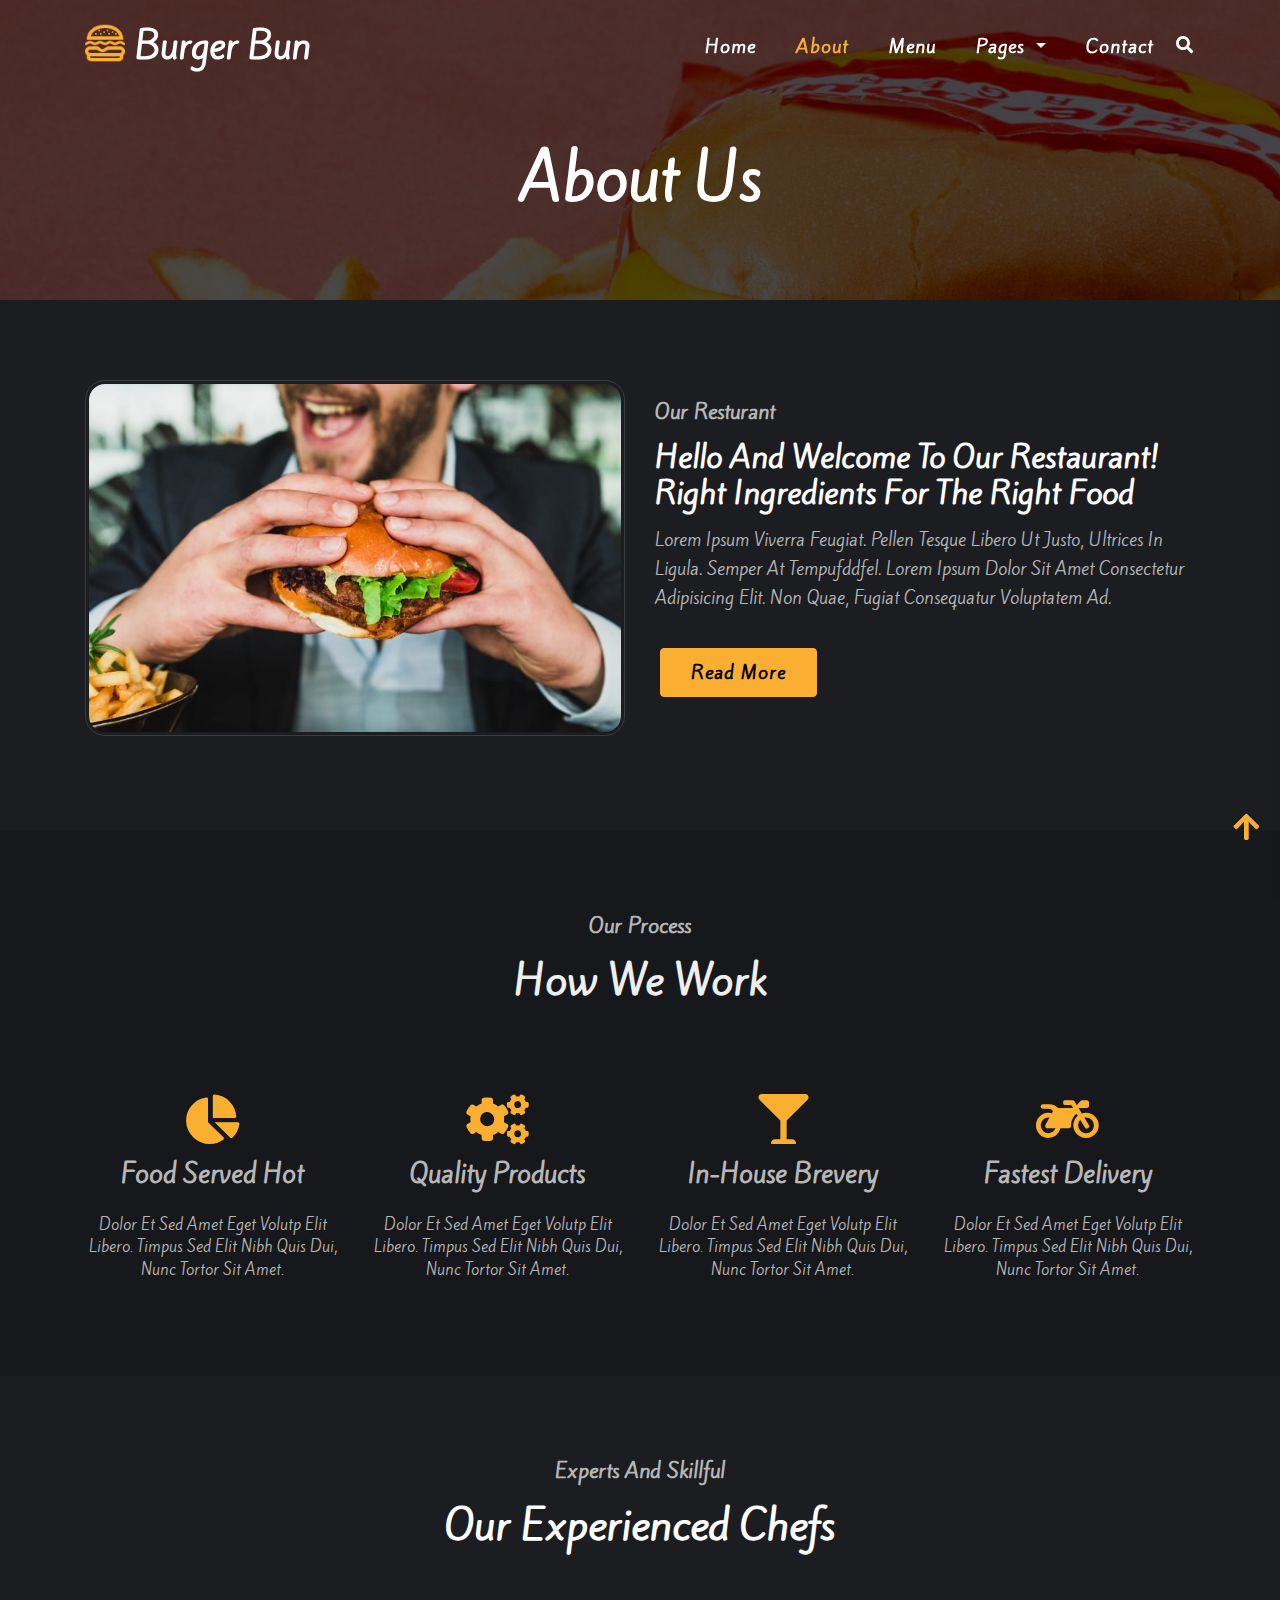
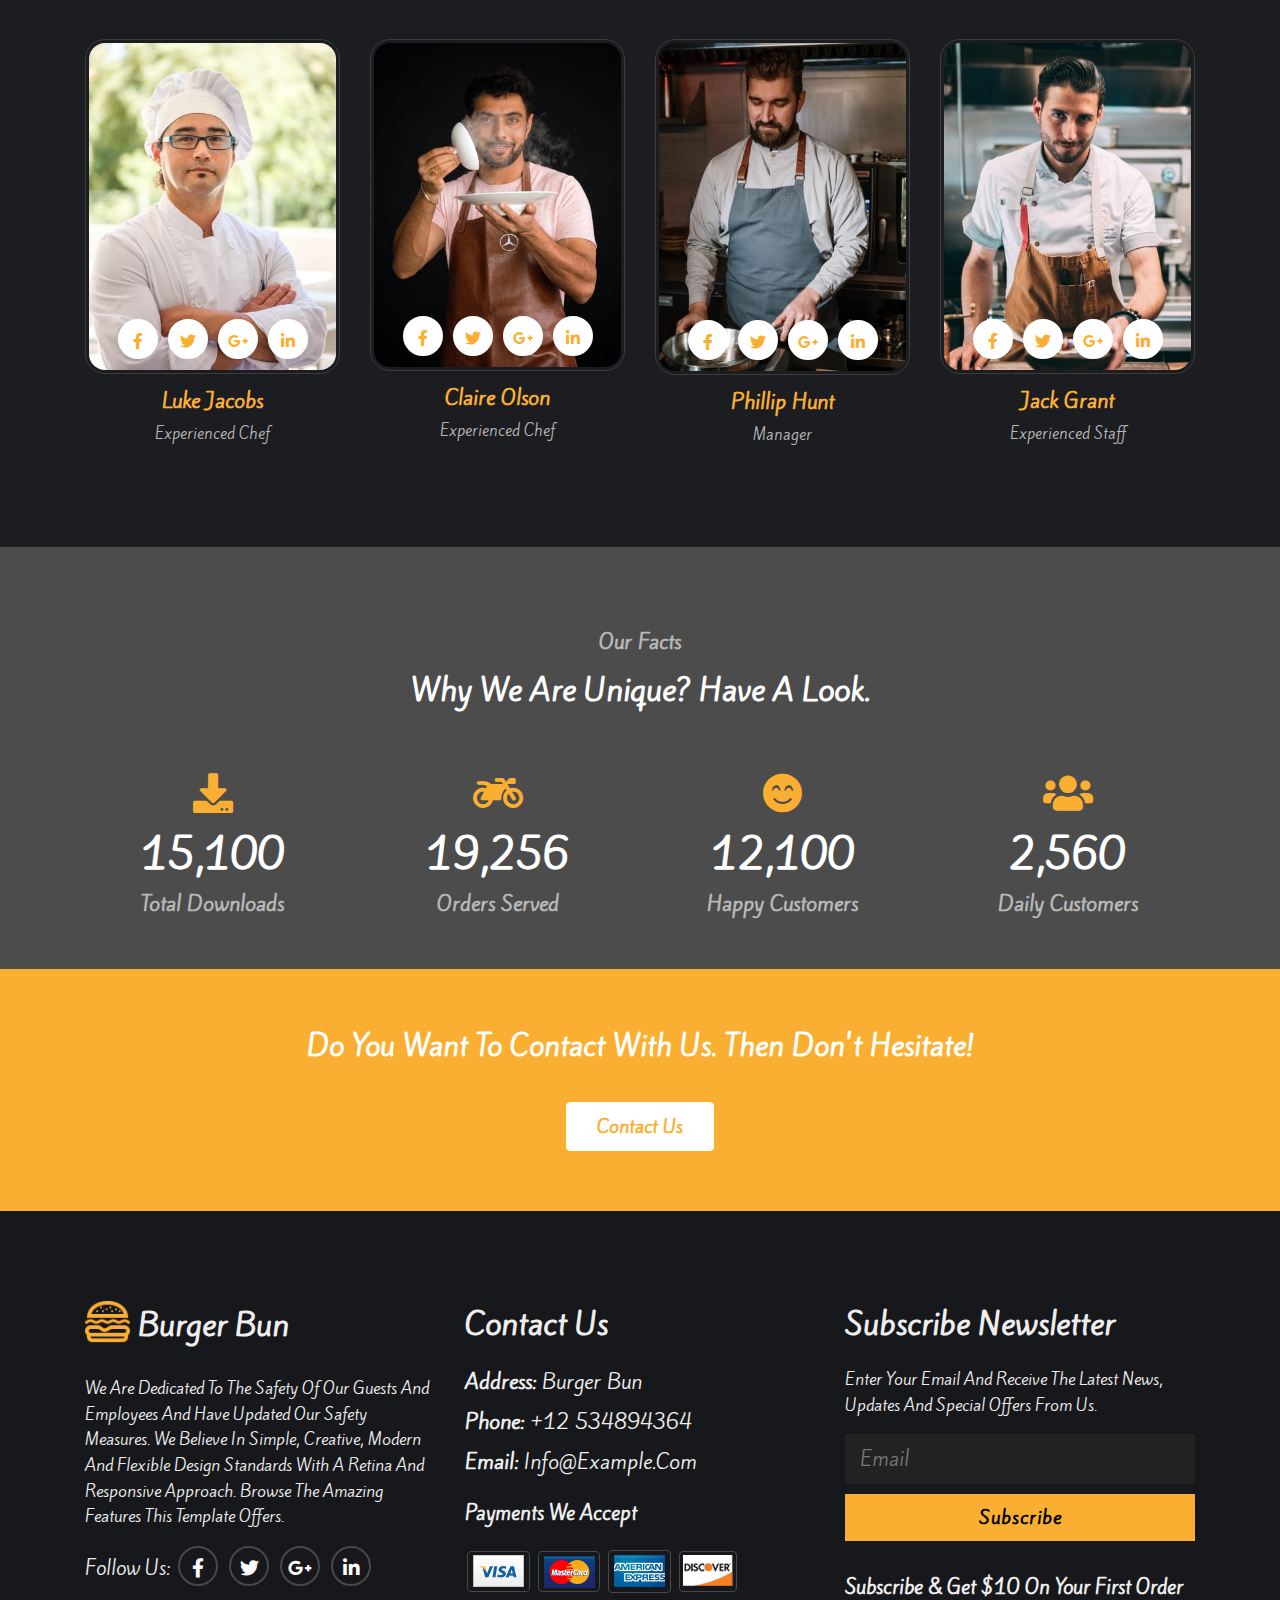
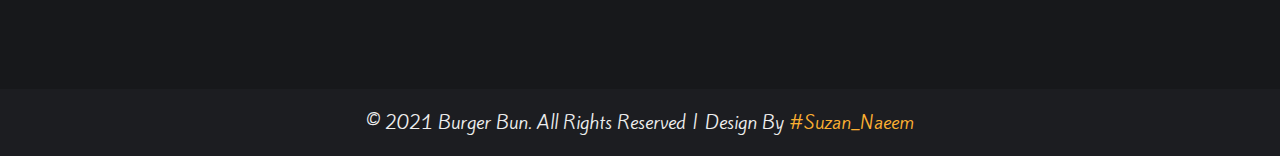
==== commit 904aa3fb: "Update about.html" ====
--- a/about.html
+++ b/about.html
@@ -327,7 +327,7 @@
     <!-- Start Footer -->
     <div class="footer text-center">
         <div class="container">
-            <p>© 2021 Burger Bun. All rights reserved | Design by <span>#Mohamed_Emara</span></p>
+            <p>© 2021 Burger Bun. All rights reserved | Design by <span>#Suzan_Naeem</span></p>
         </div>
     </div>
     <!-- End Footer -->
@@ -342,4 +342,4 @@
     <script src="js/jquery.nicescroll.min.js"></script>
 </body>
 
-</html>+</html>
